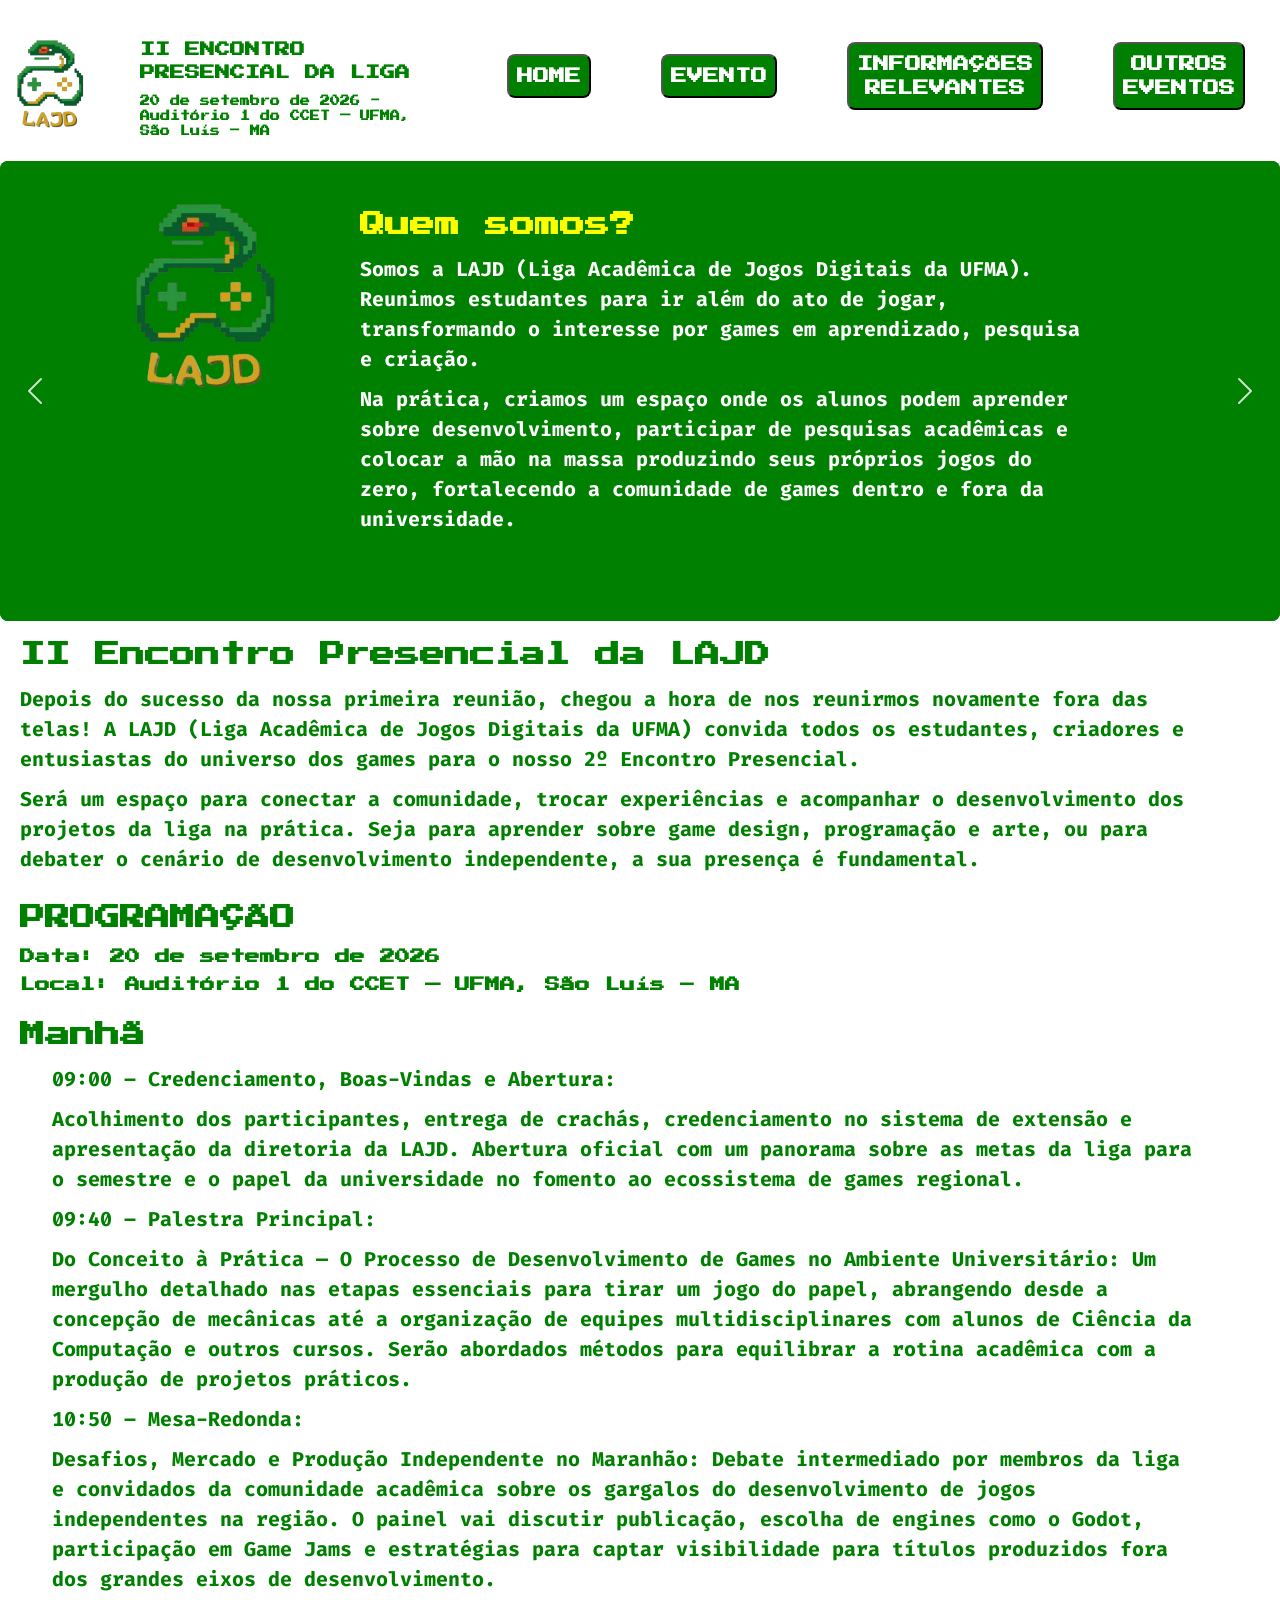
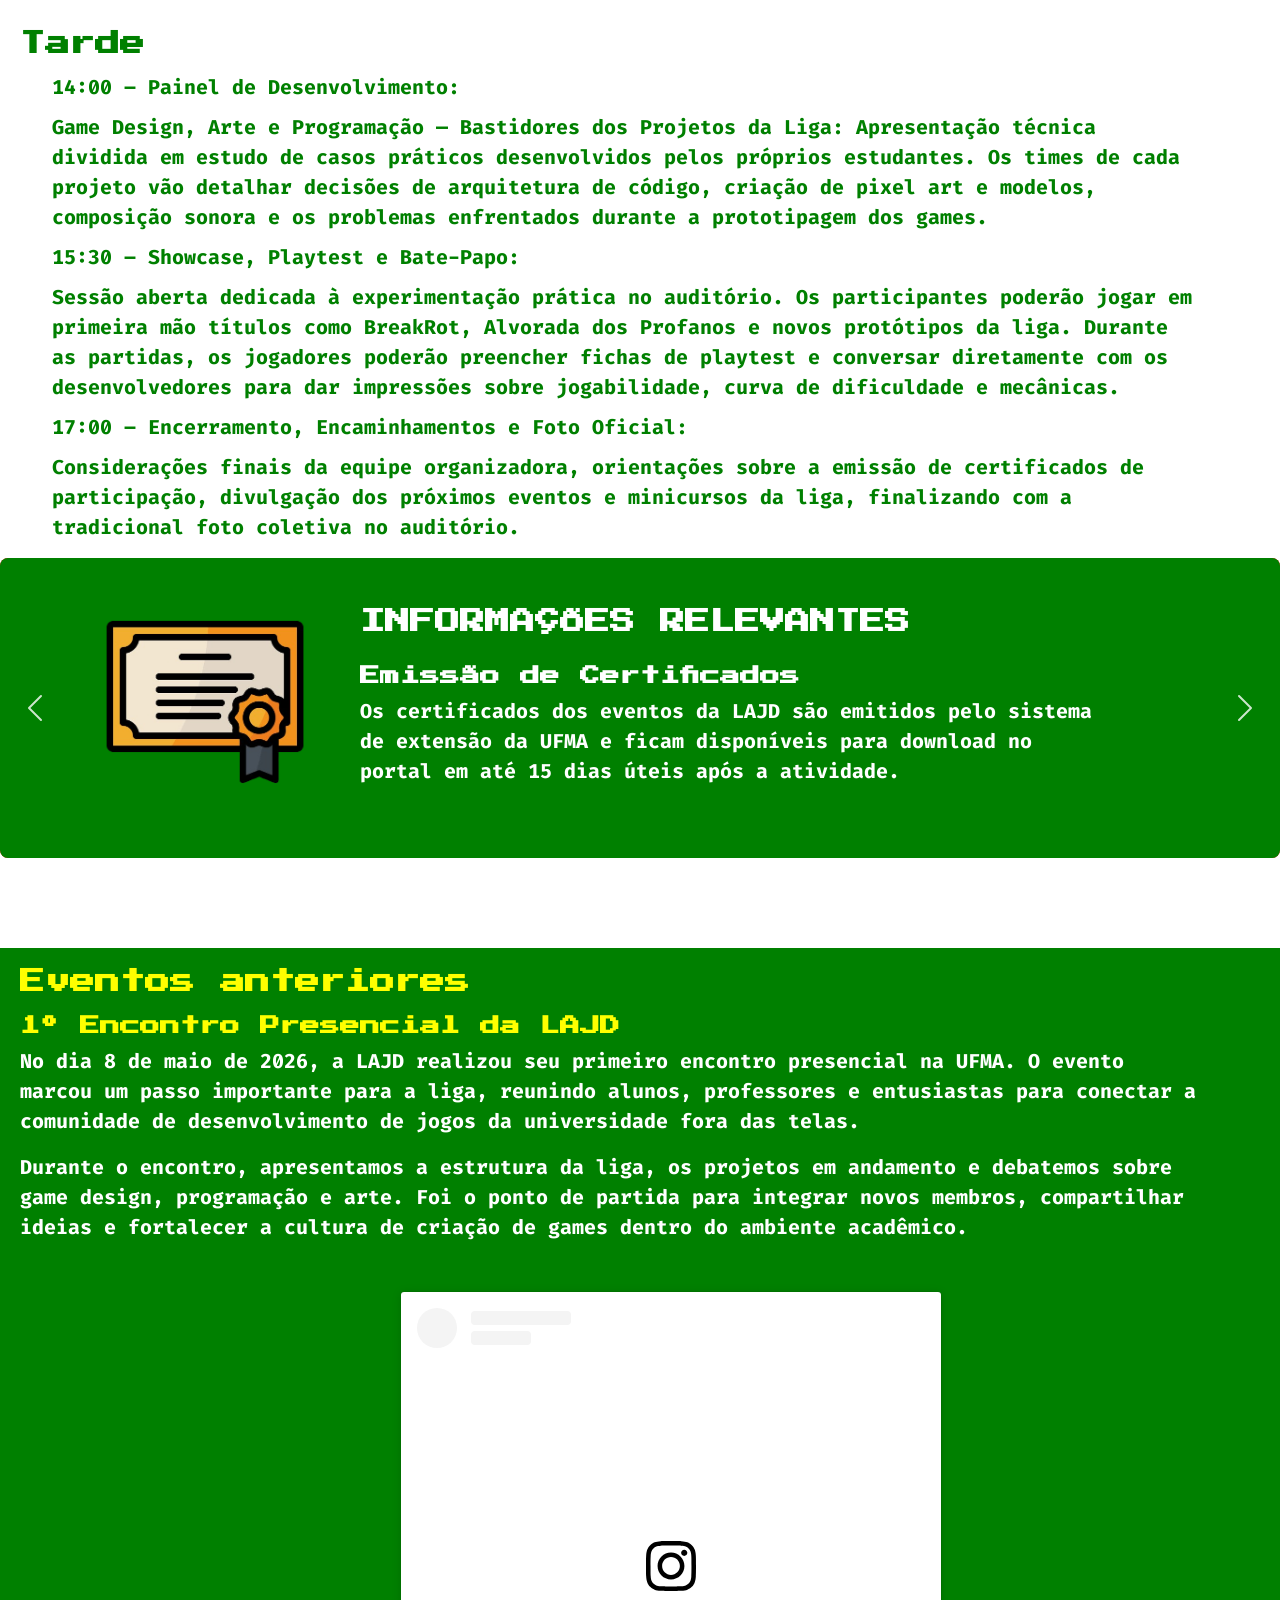
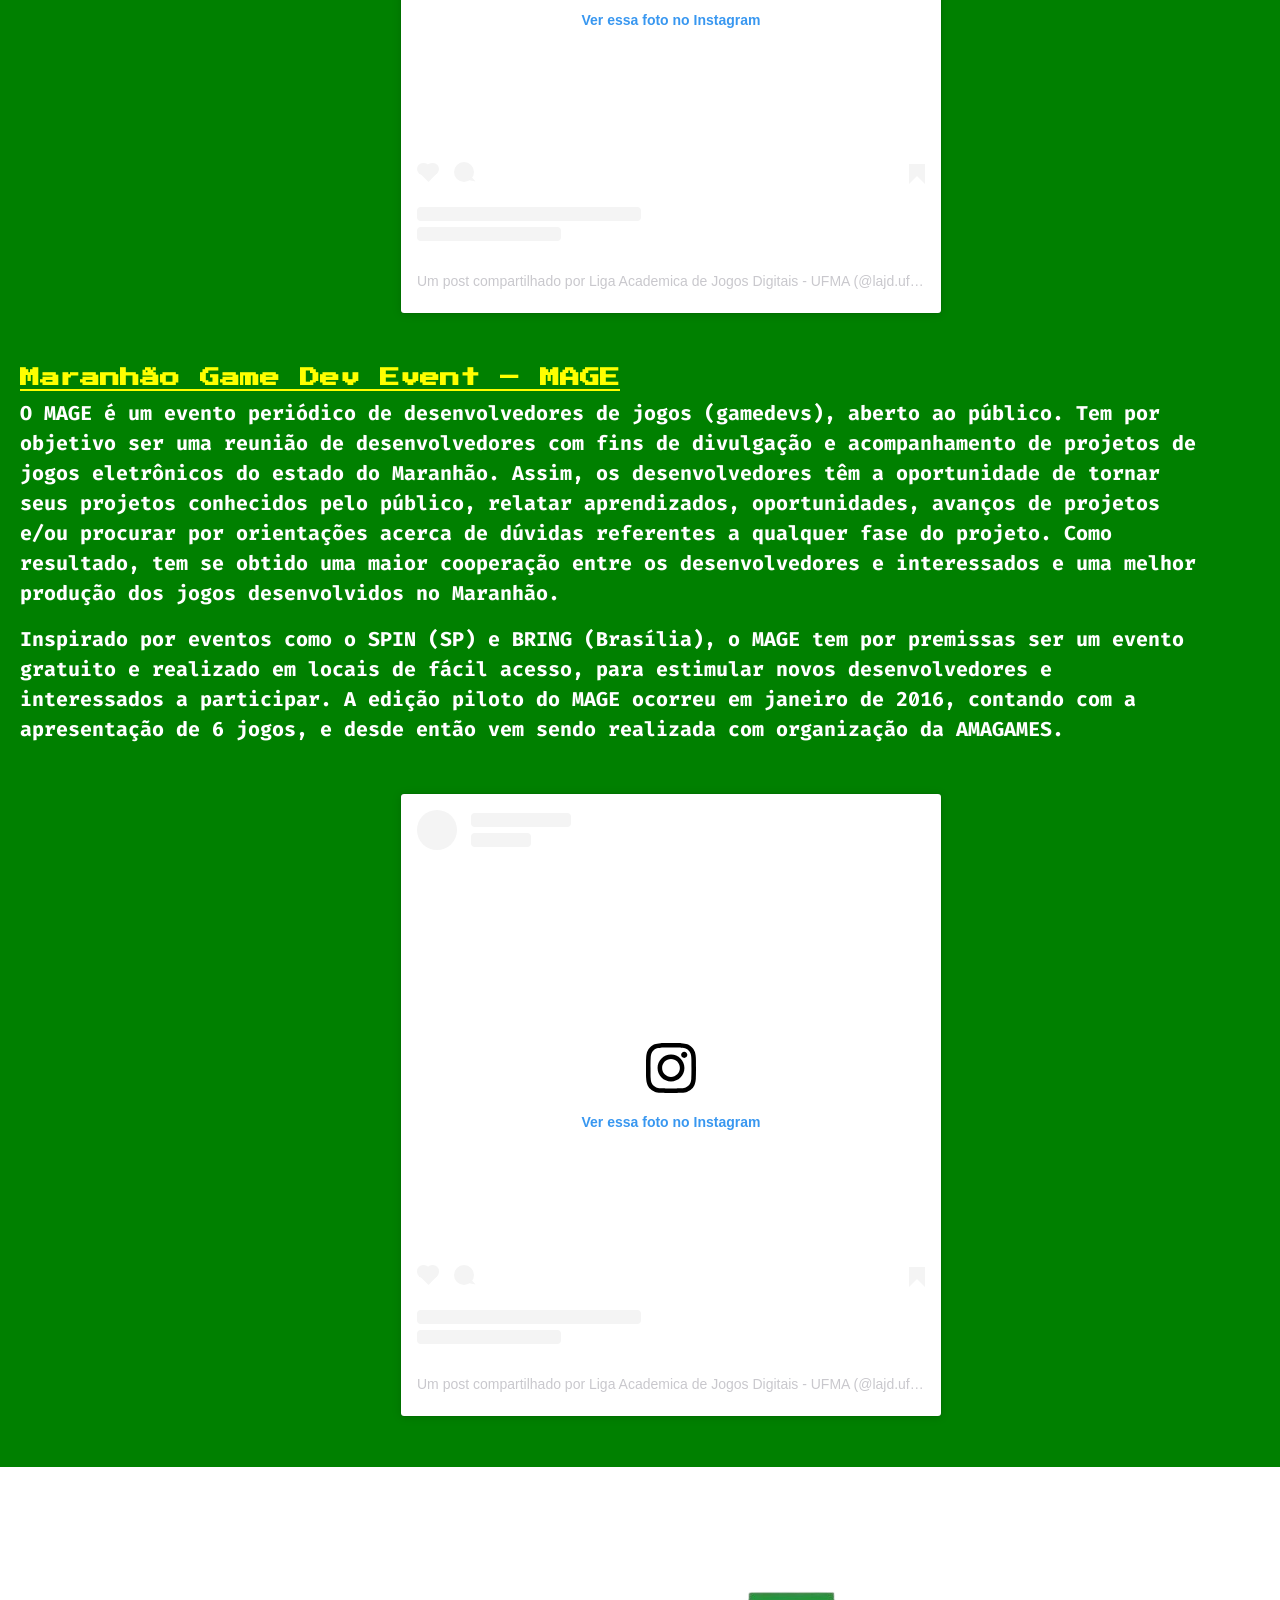
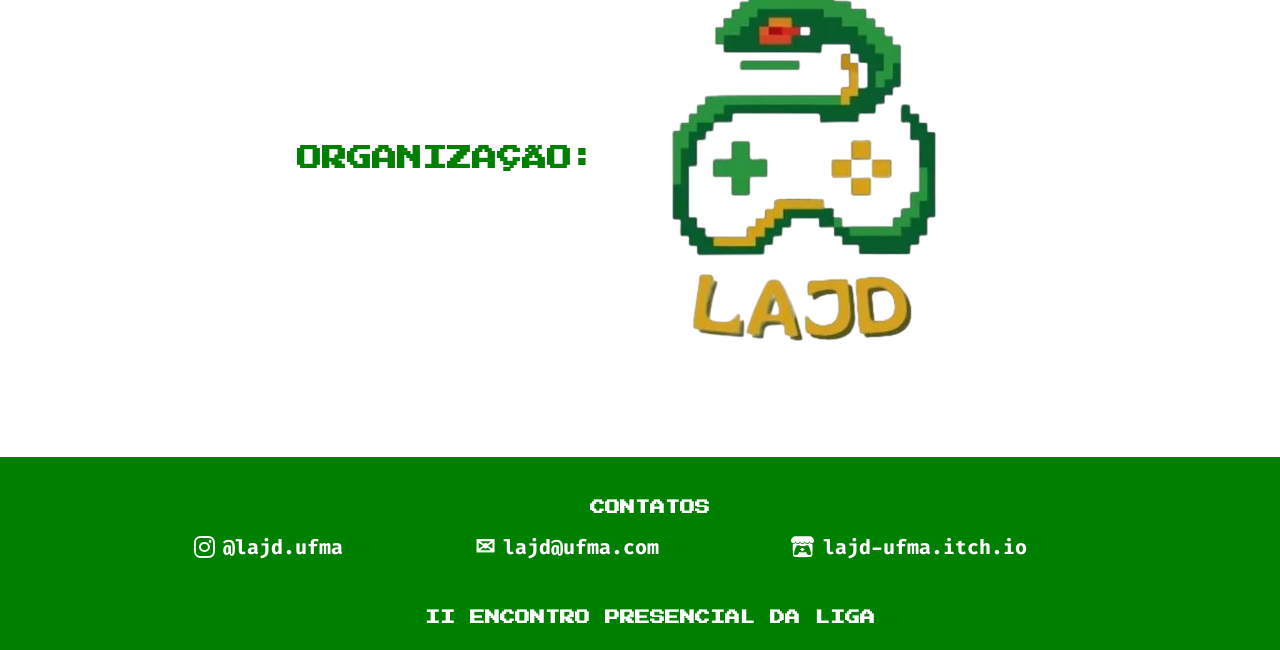
==== index.html @ 49bb601b "first commit" ====
<!DOCTYPE html>
<html lang="pt-br">
<head>
    <meta charset="UTF-8">
    <meta name="viewport" content="width=device-width, initial-scale=1.0">

    <link href="https://cdn.jsdelivr.net/npm/bootstrap@5.3.3/dist/css/bootstrap.min.css" rel="stylesheet">

    <link rel="stylesheet" href="https://cdnjs.cloudflare.com/ajax/libs/font-awesome/6.4.0/css/all.min.css">

    <link rel="preconnect" href="https://fonts.googleapis.com">
    <link rel="preconnect" href="https://fonts.gstatic.com" crossorigin>
    <link href="https://fonts.googleapis.com/css2?family=Fira+Code:wght@300..700&family=Press+Start+2P&display=swap" rel="stylesheet">
    
    <link href="style.css" rel="stylesheet">

    <title>LAJD</title>
</head>
<body>
    <header>
            <nav style="padding-top: 7px;">
                <img class = "logo" src="/assets/logoLAJD.png" >
                <div style="max-width: 700;">
                    <span class="titulo" style="font-size: 15px;" >II ENCONTRO PRESENCIAL DA LIGA</span>
                    <p class="subTitulo" style="font-size: 10px;" >20 de setembro de 2026 - Auditório 1 do CCET — UFMA, São Luís – MA</p>
                </div>
                <ul class = "menu">
                    <a href="#home" class = "menu" style="text-decoration: none; color: white;">
                        <button>HOME</button>
                    </a>
                    <a href="#eventos" class = "menu" style="text-decoration: none; color: white;">
                        <button>EVENTO</button>
                    </a>
                    <a href="#informacoesRelevantes" class = "menu" style="text-decoration: none; color: white;">
                        <button>INFORMAÇÕES RELEVANTES</button>
                    </a>
                    <a href="#eventosAnteriores" class = "menu" style="text-decoration: none; color: white;">
                        <button>OUTROS EVENTOS</button>
                    </a>

                </ul>
               
            </nav>
    </header>

    <section id="home" class="carrosselInicial">  
        <div id="carrosselInicial" class="carousel slide" data-bs-ride="carousel">
            
            <div class="carousel-inner">
                
                <div class="carousel-item active">
                    <div class="paginaSet">
                        <img class="logo" src="/assets/logoLAJD.png">
                        <div class="textoCarrosel">
                            <span class="titulo" style="color:yellow; display: flex; flex-direction: column;">Quem somos?</span>
                            <span class="textoComum">Somos a LAJD (Liga Acadêmica de Jogos Digitais da UFMA). Reunimos estudantes para ir além do ato de jogar, transformando o interesse por games em aprendizado, pesquisa e criação.</span>
                            <span class="textoComum">Na prática, criamos um espaço onde os alunos podem aprender sobre desenvolvimento, participar de pesquisas acadêmicas e colocar a mão na massa produzindo seus próprios jogos do zero, fortalecendo a comunidade de games dentro e fora da universidade.</span>
                        </div>
                    </div>
                </div>

                <div class="carousel-item">
                    <div class="paginaSet">
                        <img class="logo" src="/assets/minicursoGodot.jpeg">
                        <div class="textoCarrosel">
                            <span class="titulo" style="color:yellow; display: flex; flex-direction: column;">Projetos: Minicurso de Godot</span>
                            <span class="textoComum">Em dezembro de 2025, a LAJD realizou um minicurso gratuito e online focado no aprendizado do motor de jogos Godot.</span>
                            <span class="textoComum">O evento reuniu a comunidade para ensinar os primeiros passos no desenvolvimento de games na prática, compartilhando conhecimento essencial de forma acessível. Fique de olho em nossas redes para não perder as próximas formações e oficinas!</span>
                        </div>
                    </div>
                </div>

                <div class="carousel-item">
                    <div class="paginaSet">
                        <div class="galeria-imagens">
                            <img class="logo" src="/assets/breakrot.png">
                            <img class="logo" src="/assets/alvorada dos profanos.png">
                        </div>
                        <div class="textoCarrosel">
                            <span class="titulo" style="color:yellow; display: flex; flex-direction: column;">Projetos: Games</span>
                            <span class="textoComum">A LAJD é um espaço de criação onde ideias ganham forma e viram projetos reais. Entre as produções da liga, destacam-se games desenvolvidos pelos alunos que exploram narrativas marcantes, mecânicas desafiadoras e temas profundos. Cada projeto reflete o trabalho em equipe, a paixão pelo game design e o aprendizado prático que incentivamos no nosso dia a dia. São experiências interativas que mostram o potencial e a criatividade da nossa comunidade universitária.</span>
                        </div>
                    </div>
                </div>

            </div>
            
            <button class="carousel-control-prev" type="button" data-bs-target="#carrosselInicial" data-bs-slide="prev">
                <span class="carousel-control-prev-icon" aria-hidden="true"></span>
                <span class="visually-hidden">Anterior</span>
            </button>
            <button class="carousel-control-next" type="button" data-bs-target="#carrosselInicial" data-bs-slide="next">
                <span class="carousel-control-next-icon" aria-hidden="true"></span>
                <span class="visually-hidden">Próximo</span>
            </button>

        </div>
    </section>
        
    <section id ="eventos">
        <span class="titulo ">II Encontro Presencial da LAJD</span>
        <span class="textoComum" style="color: green;" >Depois do sucesso da nossa primeira reunião, chegou a hora de nos reunirmos novamente fora das telas! A LAJD (Liga Acadêmica de Jogos Digitais da UFMA) convida todos os estudantes, criadores e entusiastas do universo dos games para o nosso 2º Encontro Presencial.</span>
        <span class="textoComum" style="color: green;" >Será um espaço para conectar a comunidade, trocar experiências e acompanhar o desenvolvimento dos projetos da liga na prática. Seja para aprender sobre game design, programação e arte, ou para debater o cenário de desenvolvimento independente, a sua presença é fundamental.</span>
        
        <span class="titulo ">PROGRAMAÇÃO</span> 
        <span class="subTitulo ">Data: 20 de setembro de 2026</span>
        <span class="subTitulo ">Local: Auditório 1 do CCET — UFMA, São Luís – MA</span>

        <span class="titulo ">Manhã</span>
        <ul>
            <li class="textoComum" style="color: green;">09:00 – Credenciamento, Boas-Vindas e Abertura: </li>
                <span class="textoComum" style="color: green;">Acolhimento dos participantes, entrega de crachás, credenciamento no sistema de extensão e apresentação da diretoria da LAJD. Abertura oficial com um panorama sobre as metas da liga para o semestre e o papel da universidade no fomento ao ecossistema de games regional.</span>
        
            
            <li class="textoComum" style="color: green;">09:40 – Palestra Principal: </li>
                 <span class="textoComum" style="color: green;">Do Conceito à Prática — O Processo de Desenvolvimento de Games no Ambiente Universitário: Um mergulho detalhado nas etapas essenciais para tirar um jogo do papel, abrangendo desde a concepção de mecânicas até a organização de equipes multidisciplinares com alunos de Ciência da Computação e outros cursos. Serão abordados métodos para equilibrar a rotina acadêmica com a produção de projetos práticos.</span>
        
            <li class="textoComum" style="color: green;">10:50 – Mesa-Redonda:  </li>
                 <span class="textoComum" style="color: green;">Desafios, Mercado e Produção Independente no Maranhão: Debate intermediado por membros da liga e convidados da comunidade acadêmica sobre os gargalos do desenvolvimento de jogos independentes na região. O painel vai discutir publicação, escolha de engines como o Godot, participação em Game Jams e estratégias para captar visibilidade para títulos produzidos fora dos grandes eixos de desenvolvimento. </span>
            
        
        </ul>
        <span class="titulo ">Tarde</span>
        <ul>
            <li class="textoComum" style="color: green;">14:00 – Painel de Desenvolvimento:  </li>
                <span class="textoComum" style="color: green;">Game Design, Arte e Programação — Bastidores dos Projetos da Liga: Apresentação técnica dividida em estudo de casos práticos desenvolvidos pelos próprios estudantes. Os times de cada projeto vão detalhar decisões de arquitetura de código, criação de pixel art e modelos, composição sonora e os problemas enfrentados durante a prototipagem dos games.</span>
        
            
            <li class="textoComum" style="color: green;">15:30 – Showcase, Playtest e Bate-Papo:  </li>
                 <span class="textoComum" style="color: green;">Sessão aberta dedicada à experimentação prática no auditório. Os participantes poderão jogar em primeira mão títulos como BreakRot, Alvorada dos Profanos e novos protótipos da liga. Durante as partidas, os jogadores poderão preencher fichas de playtest e conversar diretamente com os desenvolvedores para dar impressões sobre jogabilidade, curva de dificuldade e mecânicas.</span>
        
            <li class="textoComum" style="color: green;">17:00 – Encerramento, Encaminhamentos e Foto Oficial:  </li>
                 <span class="textoComum" style="color: green;">Considerações finais da equipe organizadora, orientações sobre a emissão de certificados de participação, divulgação dos próximos eventos e minicursos da liga, finalizando com a tradicional foto coletiva no auditório.</span>
        </ul>


    <section id="informacoesRelevantes" class="carrosselInformacoes">  
        <div id="carrosselInformacoes" class="carousel slide" data-bs-ride="carousel">
            
            <div class="carousel-inner" style="height: 300px;">
                
                <div class="carousel-item active">
                    <div class="paginaSet">
                        <img class="logo" src="/assets/certificado.png">
                        <div class="textoCarrosel">
                            <span class="titulo" style="color:white; display: flex; flex-direction: column; margin-bottom: 20px;">INFORMAÇÕES RELEVANTES</span>
                            <span class="subTitulo" style="color:white; font-size: 20px;">Emissão de Certificados</span>
                            <span class="textoComum">Os certificados dos eventos da LAJD são emitidos pelo sistema de extensão da UFMA e ficam disponíveis para download no portal em até 15 dias úteis após a atividade.</span>
                        </div>
                    </div>
                </div>

                <div class="carousel-item">
                    <div class="paginaSet">
                        <img class="logo" src="/assets/time.png">
                        <div class="textoCarrosel">
                            <span class="titulo" style="color:white; display: flex; flex-direction: column; margin-bottom: 20px;">INFORMAÇÕES RELEVANTES</span>
                            <span class="subTitulo" style="color:white; font-size: 20px;">Check-in e Presença</span>
                            <span class="textoComum">Para garantir suas horas complementares, chegue com 15 minutos de antecedência no Auditório 1 do CCET para realizar o credenciamento e assinar a lista de frequência.</span>
                        </div>
                    </div>
                </div>


            </div>
            
            <button class="carousel-control-prev" type="button" data-bs-target="#carrosselInformacoes" data-bs-slide="prev">
                <span class="carousel-control-prev-icon" aria-hidden="true"></span>
                <span class="visually-hidden">Anterior</span>
            </button>
            <button class="carousel-control-next" type="button" data-bs-target="#carrosselInformacoes" data-bs-slide="next">
                <span class="carousel-control-next-icon" aria-hidden="true"></span>
                <span class="visually-hidden">Próximo</span>
            </button>

        </div>
    </section>

    <section id="eventosAnteriores" class="fundoVerde">

        <span class="titulo " style="color:yellow">Eventos anteriores</span>
        <span class="subTitulo" style="color: yellow; font-size: 20px; margin-left: 10 px;" >1º Encontro Presencial da LAJD</span>
        <p class="textoComum" style="margin-left: 20px; text-align: left;" >No dia 8 de maio de 2026, a LAJD realizou seu primeiro encontro presencial na UFMA. O evento marcou um passo importante para a liga, reunindo alunos, professores e entusiastas para conectar a comunidade de desenvolvimento de jogos da universidade fora das telas.<p>
        <p class="textoComum" style="margin-left: 20px; text-align: left;" >Durante o encontro, apresentamos a estrutura da liga, os projetos em andamento e debatemos sobre game design, programação e arte. Foi o ponto de partida para integrar novos membros, compartilhar ideias e fortalecer a cultura de criação de games dentro do ambiente acadêmico.<p>
        <div style="margin-left: 400px; margin-top: 50px;">
            <blockquote class="instagram-media" data-instgrm-captioned data-instgrm-permalink="https://www.instagram.com/reel/DYGNTslx_wI/?utm_source=ig_embed&amp;utm_campaign=loading" data-instgrm-version="14" style=" background:#FFF; border:0; border-radius:3px; box-shadow:0 0 1px 0 rgba(0,0,0,0.5),0 1px 10px 0 rgba(0,0,0,0.15); margin: 1px; max-width:540px; min-width:326px; padding:0; width:99.375%; width:-webkit-calc(100% - 2px); width:calc(100% - 2px);"><div style="padding:16px;"> <a href="https://www.instagram.com/reel/DYGNTslx_wI/?utm_source=ig_embed&amp;utm_campaign=loading" style=" background:#FFFFFF; line-height:0; padding:0 0; text-align:center; text-decoration:none; width:100%;" target="_blank"> <div style=" display: flex; flex-direction: row; align-items: center;"> <div style="background-color: #F4F4F4; border-radius: 50%; flex-grow: 0; height: 40px; margin-right: 14px; width: 40px;"></div> <div style="display: flex; flex-direction: column; flex-grow: 1; justify-content: center;"> <div style=" background-color: #F4F4F4; border-radius: 4px; flex-grow: 0; height: 14px; margin-bottom: 6px; width: 100px;"></div> <div style=" background-color: #F4F4F4; border-radius: 4px; flex-grow: 0; height: 14px; width: 60px;"></div></div></div><div style="padding: 19% 0;"></div> <div style="display:block; height:50px; margin:0 auto 12px; width:50px;"><svg width="50px" height="50px" viewBox="0 0 60 60" version="1.1" xmlns="https://www.w3.org/2000/svg" xmlns:xlink="https://www.w3.org/1999/xlink"><g stroke="none" stroke-width="1" fill="none" fill-rule="evenodd"><g transform="translate(-511.000000, -20.000000)" fill="#000000"><g><path d="M556.869,30.41 C554.814,30.41 553.148,32.076 553.148,34.131 C553.148,36.186 554.814,37.852 556.869,37.852 C558.924,37.852 560.59,36.186 560.59,34.131 C560.59,32.076 558.924,30.41 556.869,30.41 M541,60.657 C535.114,60.657 530.342,55.887 530.342,50 C530.342,44.114 535.114,39.342 541,39.342 C546.887,39.342 551.658,44.114 551.658,50 C551.658,55.887 546.887,60.657 541,60.657 M541,33.886 C532.1,33.886 524.886,41.1 524.886,50 C524.886,58.899 532.1,66.113 541,66.113 C549.9,66.113 557.115,58.899 557.115,50 C557.115,41.1 549.9,33.886 541,33.886 M565.378,62.101 C565.244,65.022 564.756,66.606 564.346,67.663 C563.803,69.06 563.154,70.057 562.106,71.106 C561.058,72.155 560.06,72.803 558.662,73.347 C557.607,73.757 556.021,74.244 553.102,74.378 C549.944,74.521 548.997,74.552 541,74.552 C533.003,74.552 532.056,74.521 528.898,74.378 C525.979,74.244 524.393,73.757 523.338,73.347 C521.94,72.803 520.942,72.155 519.894,71.106 C518.846,70.057 518.197,69.06 517.654,67.663 C517.244,66.606 516.755,65.022 516.623,62.101 C516.479,58.943 516.448,57.996 516.448,50 C516.448,42.003 516.479,41.056 516.623,37.899 C516.755,34.978 517.244,33.391 517.654,32.338 C518.197,30.938 518.846,29.942 519.894,28.894 C520.942,27.846 521.94,27.196 523.338,26.654 C524.393,26.244 525.979,25.756 528.898,25.623 C532.057,25.479 533.004,25.448 541,25.448 C548.997,25.448 549.943,25.479 553.102,25.623 C556.021,25.756 557.607,26.244 558.662,26.654 C560.06,27.196 561.058,27.846 562.106,28.894 C563.154,29.942 563.803,30.938 564.346,32.338 C564.756,33.391 565.244,34.978 565.378,37.899 C565.522,41.056 565.552,42.003 565.552,50 C565.552,57.996 565.522,58.943 565.378,62.101 M570.82,37.631 C570.674,34.438 570.167,32.258 569.425,30.349 C568.659,28.377 567.633,26.702 565.965,25.035 C564.297,23.368 562.623,22.342 560.652,21.575 C558.743,20.834 556.562,20.326 553.369,20.18 C550.169,20.033 549.148,20 541,20 C532.853,20 531.831,20.033 528.631,20.18 C525.438,20.326 523.257,20.834 521.349,21.575 C519.376,22.342 517.703,23.368 516.035,25.035 C514.368,26.702 513.342,28.377 512.574,30.349 C511.834,32.258 511.326,34.438 511.181,37.631 C511.035,40.831 511,41.851 511,50 C511,58.147 511.035,59.17 511.181,62.369 C511.326,65.562 511.834,67.743 512.574,69.651 C513.342,71.625 514.368,73.296 516.035,74.965 C517.703,76.634 519.376,77.658 521.349,78.425 C523.257,79.167 525.438,79.673 528.631,79.82 C531.831,79.965 532.853,80.001 541,80.001 C549.148,80.001 550.169,79.965 553.369,79.82 C556.562,79.673 558.743,79.167 560.652,78.425 C562.623,77.658 564.297,76.634 565.965,74.965 C567.633,73.296 568.659,71.625 569.425,69.651 C570.167,67.743 570.674,65.562 570.82,62.369 C570.966,59.17 571,58.147 571,50 C571,41.851 570.966,40.831 570.82,37.631"></path></g></g></g></svg></div><div style="padding-top: 8px;"> <div style=" color:#3897f0; font-family:Arial,sans-serif; font-size:14px; font-style:normal; font-weight:550; line-height:18px;">Ver essa foto no Instagram</div></div><div style="padding: 12.5% 0;"></div> <div style="display: flex; flex-direction: row; margin-bottom: 14px; align-items: center;"><div> <div style="background-color: #F4F4F4; border-radius: 50%; height: 12.5px; width: 12.5px; transform: translateX(0px) translateY(7px);"></div> <div style="background-color: #F4F4F4; height: 12.5px; transform: rotate(-45deg) translateX(3px) translateY(1px); width: 12.5px; flex-grow: 0; margin-right: 14px; margin-left: 2px;"></div> <div style="background-color: #F4F4F4; border-radius: 50%; height: 12.5px; width: 12.5px; transform: translateX(9px) translateY(-18px);"></div></div><div style="margin-left: 8px;"> <div style=" background-color: #F4F4F4; border-radius: 50%; flex-grow: 0; height: 20px; width: 20px;"></div> <div style=" width: 0; height: 0; border-top: 2px solid transparent; border-left: 6px solid #f4f4f4; border-bottom: 2px solid transparent; transform: translateX(16px) translateY(-4px) rotate(30deg)"></div></div><div style="margin-left: auto;"> <div style=" width: 0px; border-top: 8px solid #F4F4F4; border-right: 8px solid transparent; transform: translateY(16px);"></div> <div style=" background-color: #F4F4F4; flex-grow: 0; height: 12px; width: 16px; transform: translateY(-4px);"></div> <div style=" width: 0; height: 0; border-top: 8px solid #F4F4F4; border-left: 8px solid transparent; transform: translateY(-4px) translateX(8px);"></div></div></div> <div style="display: flex; flex-direction: column; flex-grow: 1; justify-content: center; margin-bottom: 24px;"> <div style=" background-color: #F4F4F4; border-radius: 4px; flex-grow: 0; height: 14px; margin-bottom: 6px; width: 224px;"></div> <div style=" background-color: #F4F4F4; border-radius: 4px; flex-grow: 0; height: 14px; width: 144px;"></div></div></a><p style=" color:#c9c8cd; font-family:Arial,sans-serif; font-size:14px; line-height:17px; margin-bottom:0; margin-top:8px; overflow:hidden; padding:8px 0 7px; text-align:center; text-overflow:ellipsis; white-space:nowrap;"><a href="https://www.instagram.com/reel/DYGNTslx_wI/?utm_source=ig_embed&amp;utm_campaign=loading" style=" color:#c9c8cd; font-family:Arial,sans-serif; font-size:14px; font-style:normal; font-weight:normal; line-height:17px; text-decoration:none;" target="_blank">Um post compartilhado por Liga Academica de Jogos Digitais - UFMA (@lajd.ufma)</a></p></div></blockquote>
            <script async src="//www.instagram.com/embed.js"></script>
    </div>

        <a href="https://www.amagames.com.br/mage-evento-desenvolvedores" class="subTitulo" style="margin-top:50px;color: yellow; font-size: 20px; margin-left: 10 px;" >Maranhão Game Dev Event – MAGE</a>
        <p class="textoComum" style="margin-left: 20px; text-align: left;" >O MAGE é um evento periódico de desenvolvedores de jogos (gamedevs), aberto ao público. Tem por objetivo ser uma reunião de desenvolvedores com fins de divulgação e acompanhamento de projetos de jogos eletrônicos do estado do Maranhão. Assim, os desenvolvedores têm a oportunidade de tornar seus projetos conhecidos pelo público, relatar aprendizados, oportunidades, avanços de projetos e/ou procurar por orientações acerca de dúvidas referentes a qualquer fase do projeto. Como resultado, tem se obtido uma maior cooperação entre os desenvolvedores e interessados e uma melhor produção dos jogos desenvolvidos no Maranhão.<p>
        <p class="textoComum" style="margin-left: 20px; text-align: left;" >Inspirado por eventos como o SPIN (SP) e BRING (Brasília), o MAGE tem por premissas ser um evento gratuito e realizado em locais de fácil acesso, para estimular novos desenvolvedores e interessados a participar. A edição piloto do MAGE ocorreu em janeiro de 2016, contando com a apresentação de 6 jogos, e desde então vem sendo realizada com organização da AMAGAMES.<p>
        <div style="margin-left: 400px; margin-top: 50px;">
            <blockquote class="instagram-media" data-instgrm-captioned data-instgrm-permalink="https://www.instagram.com/reel/DaGbRXbvu2N/?utm_source=ig_embed&amp;utm_campaign=loading" data-instgrm-version="14" style=" background:#FFF; border:0; border-radius:3px; box-shadow:0 0 1px 0 rgba(0,0,0,0.5),0 1px 10px 0 rgba(0,0,0,0.15); margin: 1px; max-width:540px; min-width:326px; padding:0; width:99.375%; width:-webkit-calc(100% - 2px); width:calc(100% - 2px);"><div style="padding:16px;"> <a href="https://www.instagram.com/reel/DaGbRXbvu2N/?utm_source=ig_embed&amp;utm_campaign=loading" style=" background:#FFFFFF; line-height:0; padding:0 0; text-align:center; text-decoration:none; width:100%;" target="_blank"> <div style=" display: flex; flex-direction: row; align-items: center;"> <div style="background-color: #F4F4F4; border-radius: 50%; flex-grow: 0; height: 40px; margin-right: 14px; width: 40px;"></div> <div style="display: flex; flex-direction: column; flex-grow: 1; justify-content: center;"> <div style=" background-color: #F4F4F4; border-radius: 4px; flex-grow: 0; height: 14px; margin-bottom: 6px; width: 100px;"></div> <div style=" background-color: #F4F4F4; border-radius: 4px; flex-grow: 0; height: 14px; width: 60px;"></div></div></div><div style="padding: 19% 0;"></div> <div style="display:block; height:50px; margin:0 auto 12px; width:50px;"><svg width="50px" height="50px" viewBox="0 0 60 60" version="1.1" xmlns="https://www.w3.org/2000/svg" xmlns:xlink="https://www.w3.org/1999/xlink"><g stroke="none" stroke-width="1" fill="none" fill-rule="evenodd"><g transform="translate(-511.000000, -20.000000)" fill="#000000"><g><path d="M556.869,30.41 C554.814,30.41 553.148,32.076 553.148,34.131 C553.148,36.186 554.814,37.852 556.869,37.852 C558.924,37.852 560.59,36.186 560.59,34.131 C560.59,32.076 558.924,30.41 556.869,30.41 M541,60.657 C535.114,60.657 530.342,55.887 530.342,50 C530.342,44.114 535.114,39.342 541,39.342 C546.887,39.342 551.658,44.114 551.658,50 C551.658,55.887 546.887,60.657 541,60.657 M541,33.886 C532.1,33.886 524.886,41.1 524.886,50 C524.886,58.899 532.1,66.113 541,66.113 C549.9,66.113 557.115,58.899 557.115,50 C557.115,41.1 549.9,33.886 541,33.886 M565.378,62.101 C565.244,65.022 564.756,66.606 564.346,67.663 C563.803,69.06 563.154,70.057 562.106,71.106 C561.058,72.155 560.06,72.803 558.662,73.347 C557.607,73.757 556.021,74.244 553.102,74.378 C549.944,74.521 548.997,74.552 541,74.552 C533.003,74.552 532.056,74.521 528.898,74.378 C525.979,74.244 524.393,73.757 523.338,73.347 C521.94,72.803 520.942,72.155 519.894,71.106 C518.846,70.057 518.197,69.06 517.654,67.663 C517.244,66.606 516.755,65.022 516.623,62.101 C516.479,58.943 516.448,57.996 516.448,50 C516.448,42.003 516.479,41.056 516.623,37.899 C516.755,34.978 517.244,33.391 517.654,32.338 C518.197,30.938 518.846,29.942 519.894,28.894 C520.942,27.846 521.94,27.196 523.338,26.654 C524.393,26.244 525.979,25.756 528.898,25.623 C532.057,25.479 533.004,25.448 541,25.448 C548.997,25.448 549.943,25.479 553.102,25.623 C556.021,25.756 557.607,26.244 558.662,26.654 C560.06,27.196 561.058,27.846 562.106,28.894 C563.154,29.942 563.803,30.938 564.346,32.338 C564.756,33.391 565.244,34.978 565.378,37.899 C565.522,41.056 565.552,42.003 565.552,50 C565.552,57.996 565.522,58.943 565.378,62.101 M570.82,37.631 C570.674,34.438 570.167,32.258 569.425,30.349 C568.659,28.377 567.633,26.702 565.965,25.035 C564.297,23.368 562.623,22.342 560.652,21.575 C558.743,20.834 556.562,20.326 553.369,20.18 C550.169,20.033 549.148,20 541,20 C532.853,20 531.831,20.033 528.631,20.18 C525.438,20.326 523.257,20.834 521.349,21.575 C519.376,22.342 517.703,23.368 516.035,25.035 C514.368,26.702 513.342,28.377 512.574,30.349 C511.834,32.258 511.326,34.438 511.181,37.631 C511.035,40.831 511,41.851 511,50 C511,58.147 511.035,59.17 511.181,62.369 C511.326,65.562 511.834,67.743 512.574,69.651 C513.342,71.625 514.368,73.296 516.035,74.965 C517.703,76.634 519.376,77.658 521.349,78.425 C523.257,79.167 525.438,79.673 528.631,79.82 C531.831,79.965 532.853,80.001 541,80.001 C549.148,80.001 550.169,79.965 553.369,79.82 C556.562,79.673 558.743,79.167 560.652,78.425 C562.623,77.658 564.297,76.634 565.965,74.965 C567.633,73.296 568.659,71.625 569.425,69.651 C570.167,67.743 570.674,65.562 570.82,62.369 C570.966,59.17 571,58.147 571,50 C571,41.851 570.966,40.831 570.82,37.631"></path></g></g></g></svg></div><div style="padding-top: 8px;"> <div style=" color:#3897f0; font-family:Arial,sans-serif; font-size:14px; font-style:normal; font-weight:550; line-height:18px;">Ver essa foto no Instagram</div></div><div style="padding: 12.5% 0;"></div> <div style="display: flex; flex-direction: row; margin-bottom: 14px; align-items: center;"><div> <div style="background-color: #F4F4F4; border-radius: 50%; height: 12.5px; width: 12.5px; transform: translateX(0px) translateY(7px);"></div> <div style="background-color: #F4F4F4; height: 12.5px; transform: rotate(-45deg) translateX(3px) translateY(1px); width: 12.5px; flex-grow: 0; margin-right: 14px; margin-left: 2px;"></div> <div style="background-color: #F4F4F4; border-radius: 50%; height: 12.5px; width: 12.5px; transform: translateX(9px) translateY(-18px);"></div></div><div style="margin-left: 8px;"> <div style=" background-color: #F4F4F4; border-radius: 50%; flex-grow: 0; height: 20px; width: 20px;"></div> <div style=" width: 0; height: 0; border-top: 2px solid transparent; border-left: 6px solid #f4f4f4; border-bottom: 2px solid transparent; transform: translateX(16px) translateY(-4px) rotate(30deg)"></div></div><div style="margin-left: auto;"> <div style=" width: 0px; border-top: 8px solid #F4F4F4; border-right: 8px solid transparent; transform: translateY(16px);"></div> <div style=" background-color: #F4F4F4; flex-grow: 0; height: 12px; width: 16px; transform: translateY(-4px);"></div> <div style=" width: 0; height: 0; border-top: 8px solid #F4F4F4; border-left: 8px solid transparent; transform: translateY(-4px) translateX(8px);"></div></div></div> <div style="display: flex; flex-direction: column; flex-grow: 1; justify-content: center; margin-bottom: 24px;"> <div style=" background-color: #F4F4F4; border-radius: 4px; flex-grow: 0; height: 14px; margin-bottom: 6px; width: 224px;"></div> <div style=" background-color: #F4F4F4; border-radius: 4px; flex-grow: 0; height: 14px; width: 144px;"></div></div></a><p style=" color:#c9c8cd; font-family:Arial,sans-serif; font-size:14px; line-height:17px; margin-bottom:0; margin-top:8px; overflow:hidden; padding:8px 0 7px; text-align:center; text-overflow:ellipsis; white-space:nowrap;"><a href="https://www.instagram.com/reel/DaGbRXbvu2N/?utm_source=ig_embed&amp;utm_campaign=loading" style=" color:#c9c8cd; font-family:Arial,sans-serif; font-size:14px; font-style:normal; font-weight:normal; line-height:17px; text-decoration:none;" target="_blank">Um post compartilhado por Liga Academica de Jogos Digitais - UFMA (@lajd.ufma)</a></p></div></blockquote>
            <script async src="//www.instagram.com/embed.js"></script>
        </div>

    </section>
    
    <section style="margin-top: 100px;">
        <div style=" text-align: center ;">
            <p class="titulo" >ORGANIZAÇÃO:</p>
            <img src="/assets/logoLAJD.png">
        </div>
    </section>
    <script src="https://cdn.jsdelivr.net/npm/bootstrap@5.3.3/dist/js/bootstrap.bundle.min.js"></script>
</body>
<footer class = "fundoVerde" style="text-align: center; margin-bottom: 0px; padding: 40px 0 20px 0;">
    <div style="text-align: center;">
        <p  class="subTitulo" style="color:white; margin-bottom: 10px;"> CONTATOS</p>
    </div>
    <div style="display: flex; justify-content: center; gap: 32px; flex-wrap: wrap; margin-bottom: 32px;">

        <a href="https://instagram.com/lajd.ufma" class="textoComum" style='gap:8px;display: flex; align-items: center; text-decoration: none;flex-direction: row;'>
            <i class="fa-brands fa-instagram" style="font-size: 24px;"></i>
            <span>@lajd.ufma</span>
        </a>
        <a href="mailto:lajd@ufma.com" class="textoComum" style='gap:8px;display: flex; align-items: center; text-decoration: none; flex-direction: row;'>
            <span style="font-size: 24px">&#9993;</span>
            <span>lajd@ufma.com</span>
        </a>

        <a href="https://lajd-ufma.itch.io/" class="textoComum" style='gap:8px;display: flex; align-items: center; text-decoration: none; flex-direction: row;'>
            <i class="fa-brands fa-itch-io" style="font-size: 24px;"></i>
            <span>lajd-ufma.itch.io</span>
        </a>
    </div>
    <div>
        <p class="subTitulo" style="color: white; margin-bottom: 0px;">II ENCONTRO PRESENCIAL DA LIGA</p>
    </div>

</footer>



</html>
---- style.css ----
html {
    scroll-padding-top: 150px; 
    scroll-behavior: smooth; 
}
header{
    position: -webkit-sticky;
    position: sticky;
    top: 0;
    z-index: 2100;
    background-color: white;
}
nav{
    display: flex;
    align-items: center;
    gap: 20px;
}

.logo{
    max-width: 1000px;
    max-height: 100px;
    object-fit: contain;
    margin: 0 auto;

}
.menu {
    display: flex;
    justify-content: space-between;
    text-decoration: none;
    align-items: center;


    
}
.menu button{
    text-decoration: none;
    margin: 35px;
    color:white;
    font-weight: bold;
    background-color: green;
    padding: 8px;
    border-radius: 8px;
    font-family: "Press Start 2P", system-ui;
    

}

.titulo{
    display:inline-block;
    color:green; 
    font-size: 25px; ;
    font-weight: bold;
    padding-left: 20px;
    margin-bottom: 10px;
    margin-top: 15px;
    font-family: "Press Start 2P", system-ui;
}

.subTitulo{
    display:inline-block;
    color:green; 
    font-size: 15px; ;
    font-weight: bold;
    margin-left: 20px;
    margin-bottom: 5px;
    font-family: "Press Start 2P", system-ui;
    display: flex;
    flex-direction: column;
}
.carrosselInicial {
    position: relative;
    width: 100%;
    max-width: 1300px;
    margin: 0 auto;
    overflow: hidden; 
    border-radius: 8px;
    background-color: green;
}
.carrosselInformacoes {
    position: relative;
    width: 100%;
    max-width: 1300px;
    margin: 0 auto;
    overflow: hidden; 
    border-radius: 8px;
    background-color: red;
}
.carousel-inner{
    height: 460px;
}
.carousel-item {
    height: 100%;
    background-color: green;
}

.paginaSet{
    display: flex;
    flex-direction: row;
    min-width: 100%;
    justify-content: flex-start;
    box-sizing: border-box;
    align-items: flex-start;
    gap: 30px;
    padding: 30px 100px;
}
.galeria-imagens {
    display: flex;
    flex-direction: column;
    gap: 0px;
}
.paginaSet .logo{
    max-height: 210px;
    max-width: 300px;
    width: auto;
    margin-bottom: 20px;
    margin: 0;
    object-fit: contain;
}
.textoCarrossel{
    display: flex;
    flex-direction: column;
    gap: 10px;
    text-align: left;
    overflow: hidden;
}
.textoComum{
    display:inline-block;
    color:white; 
    font-size: 20px; ;
    margin-left: 20px;
    font-weight: bold;
    margin-bottom: 10px;
    margin-right: 80px;
    font-family: "Fira Code", monospace;
    display: flex; 
    flex-direction: column;
}
.carousel-control-prev, .carousel-control-next {
    width: 50px;
    height: 100%;
    top: 0;
    bottom: 0;
    opacity: 0.8;
    z-index: 10;
}

.carousel-control-prev {
    left: 10px;
}
.carousel-control-next {
    right: 10px;
}
.fundoVerde{
    background-color: green;
    margin-top: 90px;
    margin-bottom: 100px;
    padding-bottom: 50px;
}
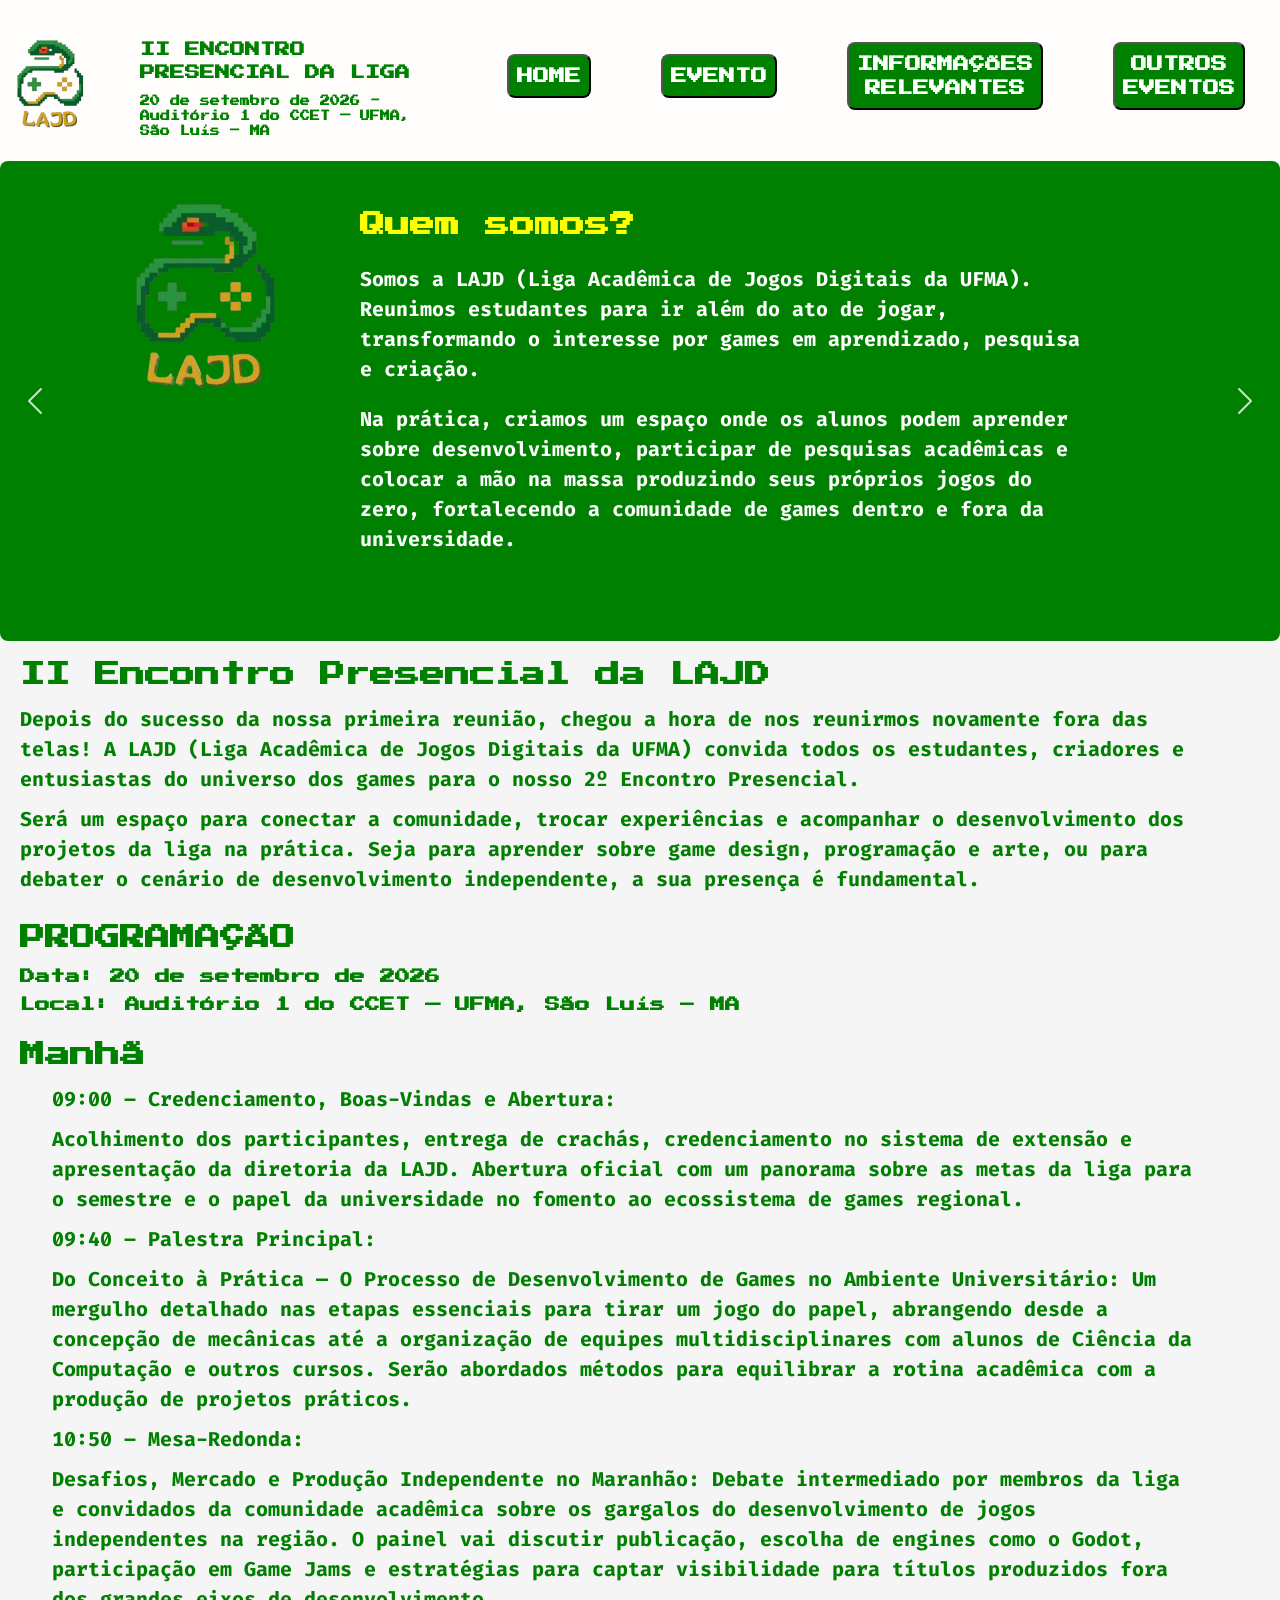
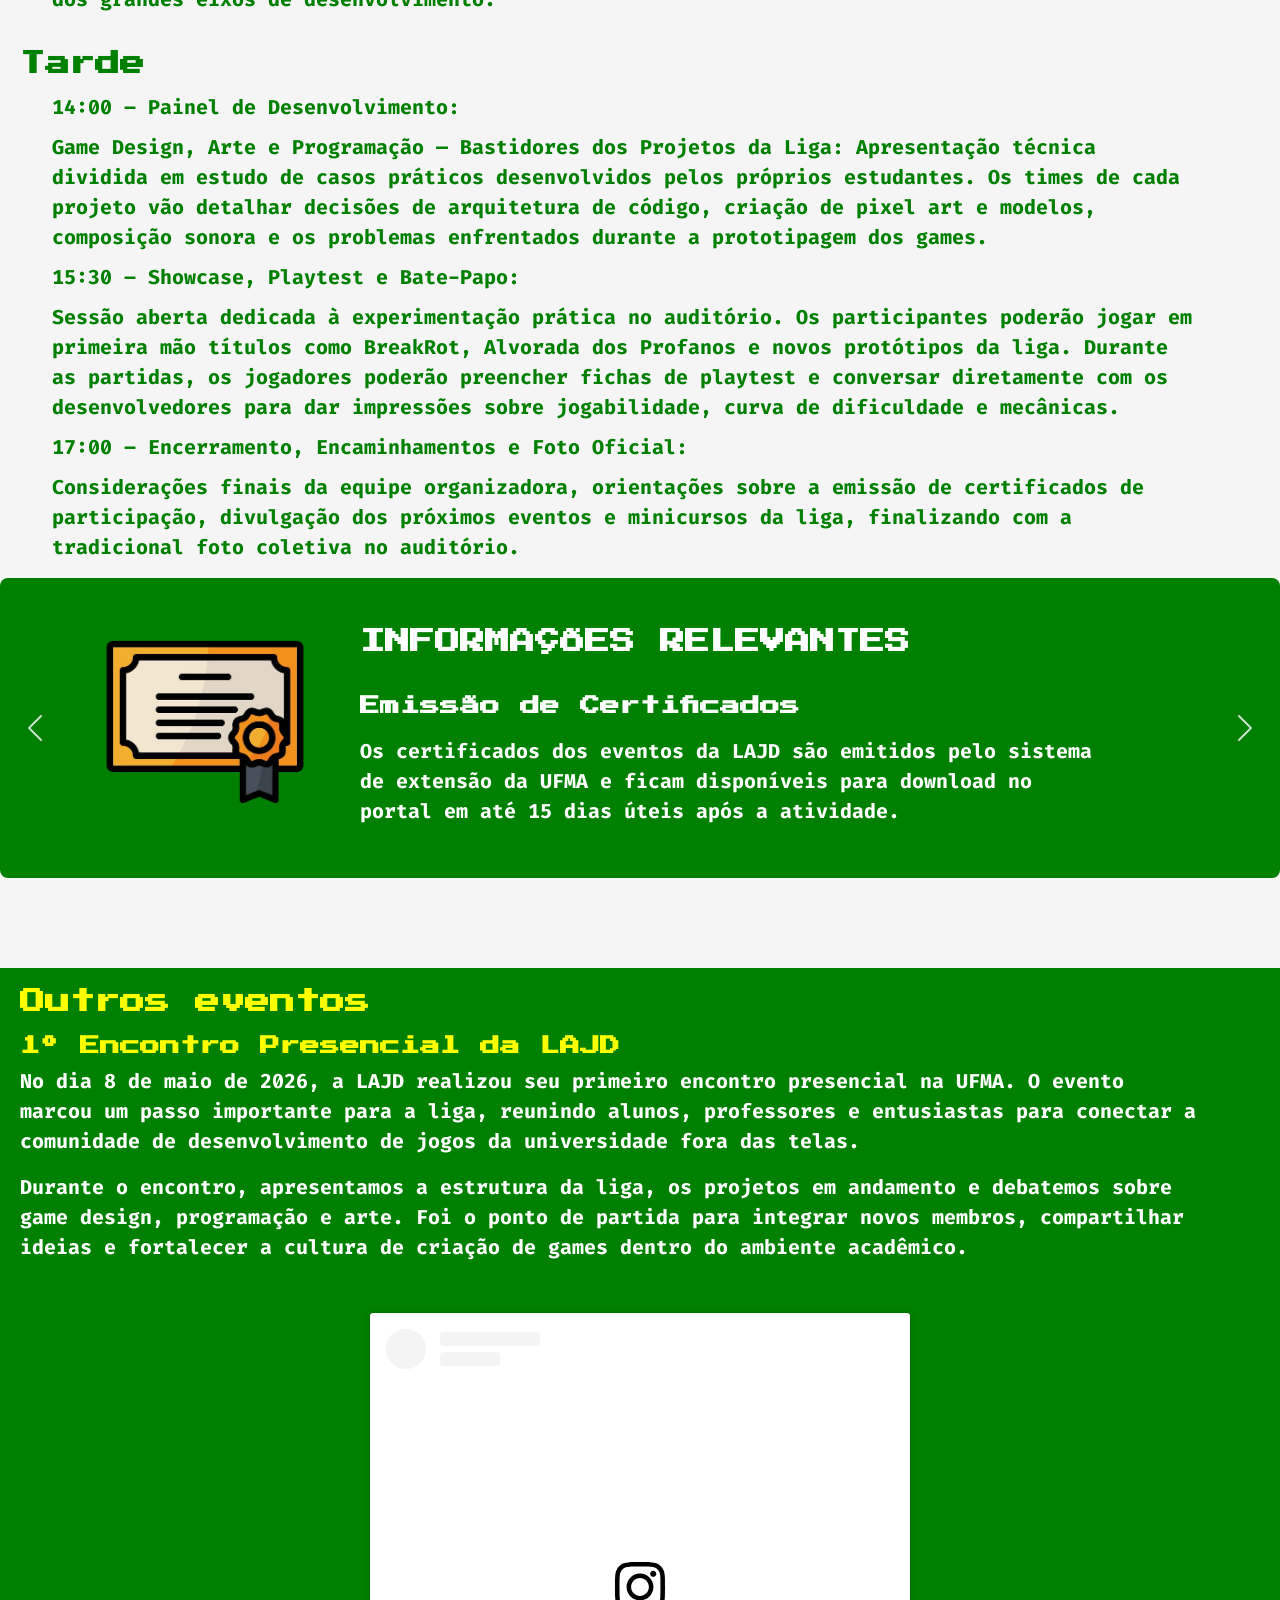
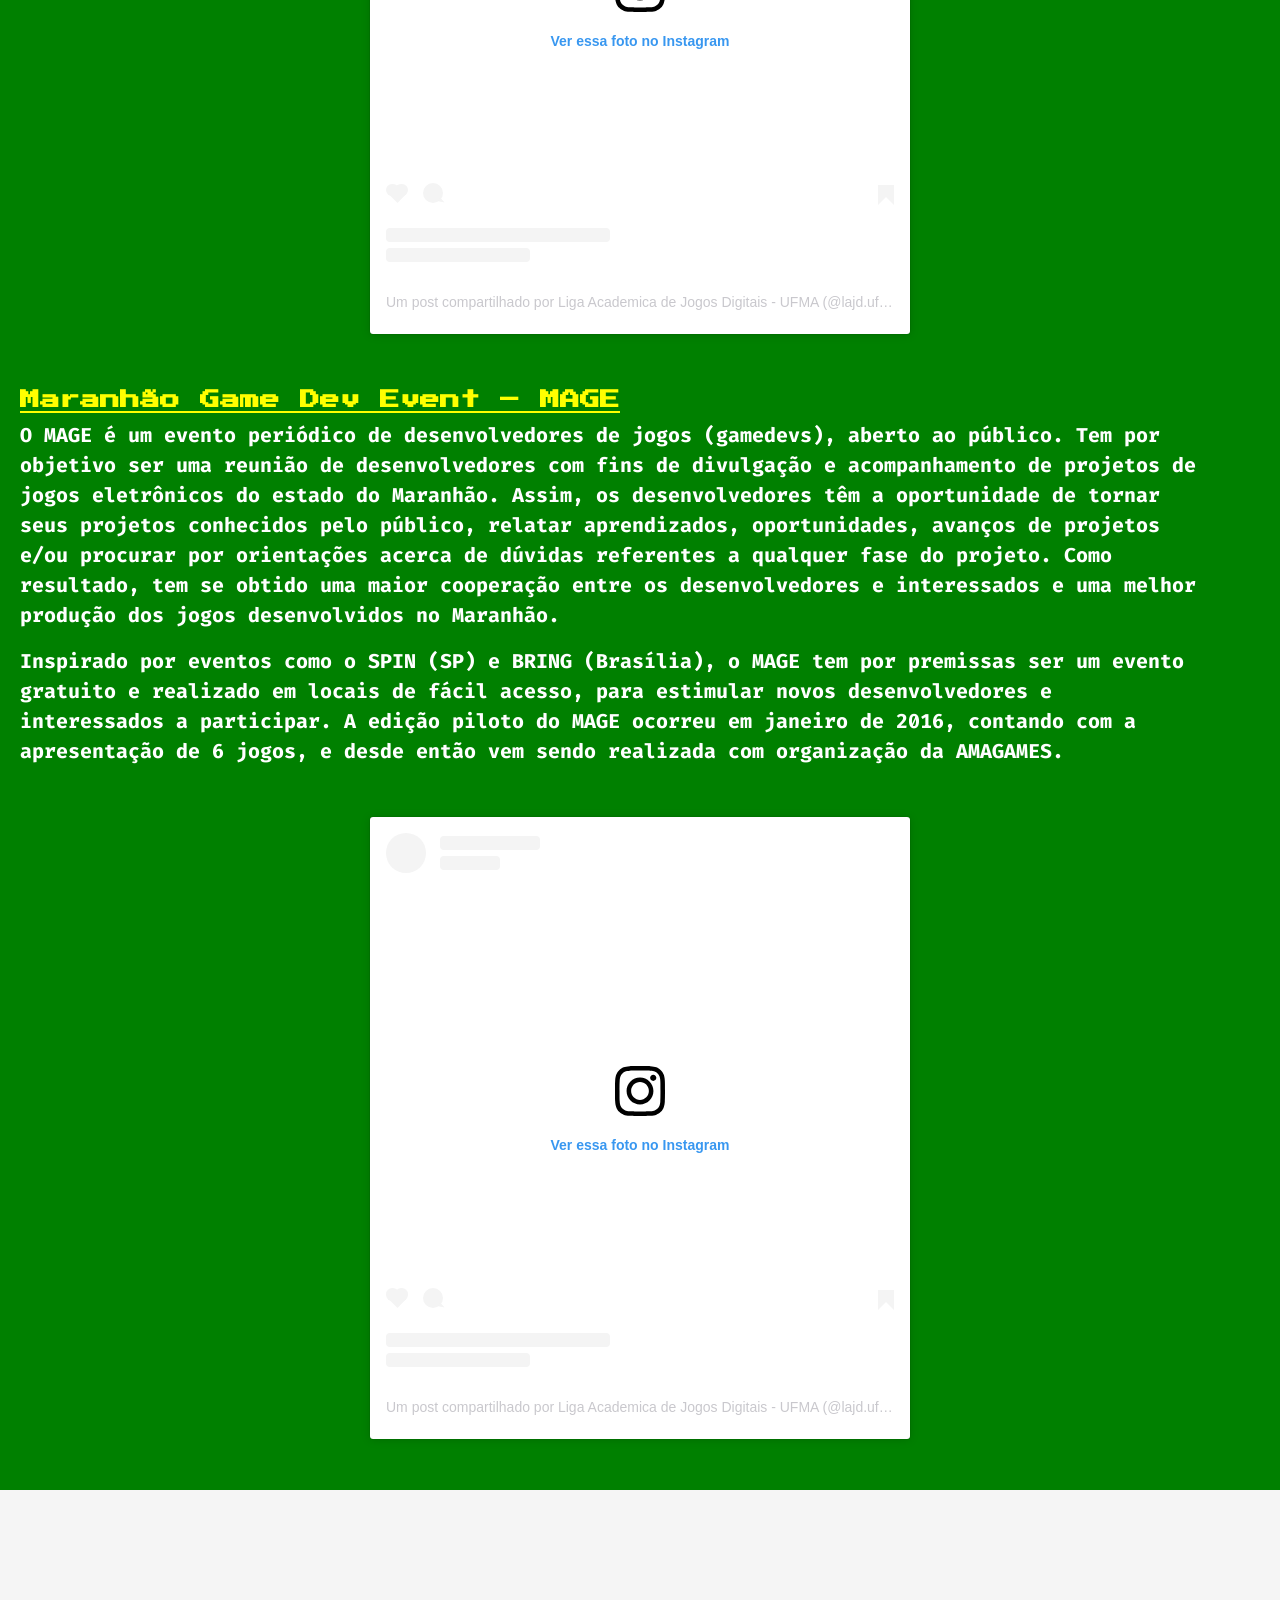
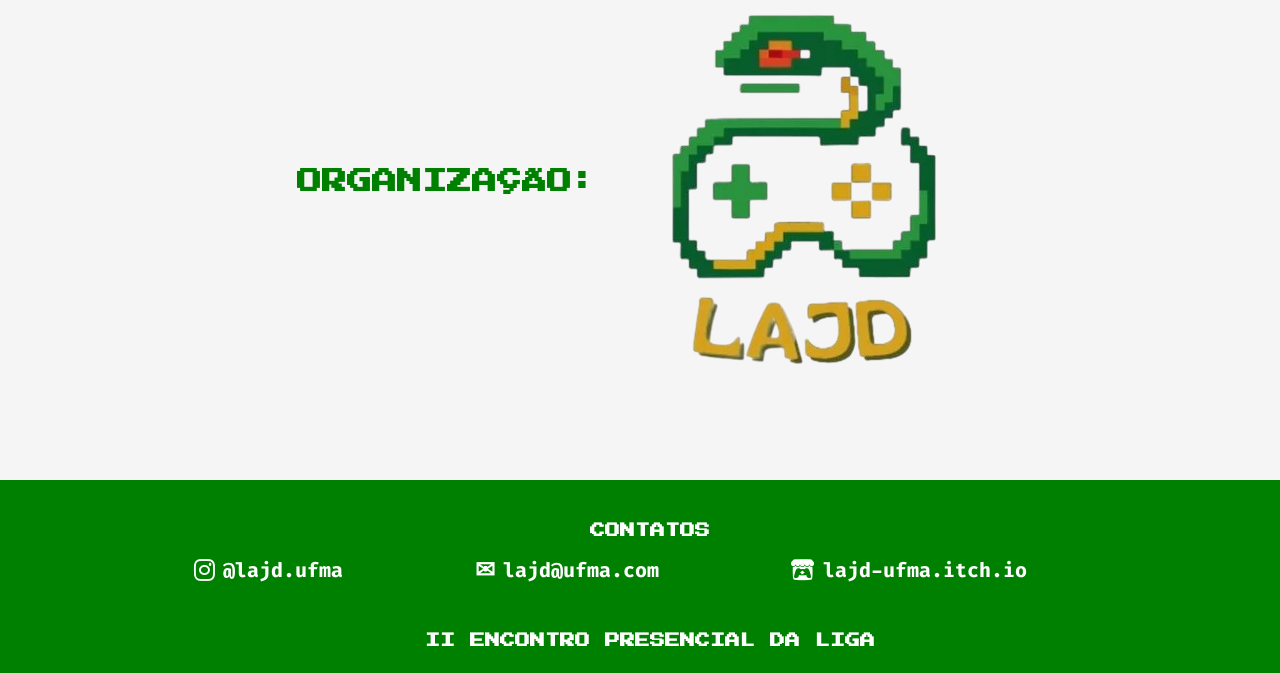
==== commit c1caa187: "melhorias" ====
--- a/index.html
+++ b/index.html
@@ -97,7 +97,7 @@
         </div>
     </section>
         
-    <section id ="eventos">
+    <section id ="eventos" class="eventos" style="padding-bottom: 50 px;">
         <span class="titulo ">II Encontro Presencial da LAJD</span>
         <span class="textoComum" style="color: green;" >Depois do sucesso da nossa primeira reunião, chegou a hora de nos reunirmos novamente fora das telas! A LAJD (Liga Acadêmica de Jogos Digitais da UFMA) convida todos os estudantes, criadores e entusiastas do universo dos games para o nosso 2º Encontro Presencial.</span>
         <span class="textoComum" style="color: green;" >Será um espaço para conectar a comunidade, trocar experiências e acompanhar o desenvolvimento dos projetos da liga na prática. Seja para aprender sobre game design, programação e arte, ou para debater o cenário de desenvolvimento independente, a sua presença é fundamental.</span>
@@ -133,8 +133,9 @@
                  <span class="textoComum" style="color: green;">Considerações finais da equipe organizadora, orientações sobre a emissão de certificados de participação, divulgação dos próximos eventos e minicursos da liga, finalizando com a tradicional foto coletiva no auditório.</span>
         </ul>
 
-
-    <section id="informacoesRelevantes" class="carrosselInformacoes">  
+    </section>
+
+    <section id="informacoesRelevantes" class="carrosselInformacoes" style="margin-top: 50 px;">  
         <div id="carrosselInformacoes" class="carousel slide" data-bs-ride="carousel">
             
             <div class="carousel-inner" style="height: 300px;">
@@ -178,11 +179,11 @@
 
     <section id="eventosAnteriores" class="fundoVerde">
 
-        <span class="titulo " style="color:yellow">Eventos anteriores</span>
+        <span class="titulo " style="color:yellow">Outros eventos</span>
         <span class="subTitulo" style="color: yellow; font-size: 20px; margin-left: 10 px;" >1º Encontro Presencial da LAJD</span>
         <p class="textoComum" style="margin-left: 20px; text-align: left;" >No dia 8 de maio de 2026, a LAJD realizou seu primeiro encontro presencial na UFMA. O evento marcou um passo importante para a liga, reunindo alunos, professores e entusiastas para conectar a comunidade de desenvolvimento de jogos da universidade fora das telas.<p>
         <p class="textoComum" style="margin-left: 20px; text-align: left;" >Durante o encontro, apresentamos a estrutura da liga, os projetos em andamento e debatemos sobre game design, programação e arte. Foi o ponto de partida para integrar novos membros, compartilhar ideias e fortalecer a cultura de criação de games dentro do ambiente acadêmico.<p>
-        <div style="margin-left: 400px; margin-top: 50px;">
+        <div style="display: flex; justify-content: center; margin-top: 50px;">
             <blockquote class="instagram-media" data-instgrm-captioned data-instgrm-permalink="https://www.instagram.com/reel/DYGNTslx_wI/?utm_source=ig_embed&amp;utm_campaign=loading" data-instgrm-version="14" style=" background:#FFF; border:0; border-radius:3px; box-shadow:0 0 1px 0 rgba(0,0,0,0.5),0 1px 10px 0 rgba(0,0,0,0.15); margin: 1px; max-width:540px; min-width:326px; padding:0; width:99.375%; width:-webkit-calc(100% - 2px); width:calc(100% - 2px);"><div style="padding:16px;"> <a href="https://www.instagram.com/reel/DYGNTslx_wI/?utm_source=ig_embed&amp;utm_campaign=loading" style=" background:#FFFFFF; line-height:0; padding:0 0; text-align:center; text-decoration:none; width:100%;" target="_blank"> <div style=" display: flex; flex-direction: row; align-items: center;"> <div style="background-color: #F4F4F4; border-radius: 50%; flex-grow: 0; height: 40px; margin-right: 14px; width: 40px;"></div> <div style="display: flex; flex-direction: column; flex-grow: 1; justify-content: center;"> <div style=" background-color: #F4F4F4; border-radius: 4px; flex-grow: 0; height: 14px; margin-bottom: 6px; width: 100px;"></div> <div style=" background-color: #F4F4F4; border-radius: 4px; flex-grow: 0; height: 14px; width: 60px;"></div></div></div><div style="padding: 19% 0;"></div> <div style="display:block; height:50px; margin:0 auto 12px; width:50px;"><svg width="50px" height="50px" viewBox="0 0 60 60" version="1.1" xmlns="https://www.w3.org/2000/svg" xmlns:xlink="https://www.w3.org/1999/xlink"><g stroke="none" stroke-width="1" fill="none" fill-rule="evenodd"><g transform="translate(-511.000000, -20.000000)" fill="#000000"><g><path d="M556.869,30.41 C554.814,30.41 553.148,32.076 553.148,34.131 C553.148,36.186 554.814,37.852 556.869,37.852 C558.924,37.852 560.59,36.186 560.59,34.131 C560.59,32.076 558.924,30.41 556.869,30.41 M541,60.657 C535.114,60.657 530.342,55.887 530.342,50 C530.342,44.114 535.114,39.342 541,39.342 C546.887,39.342 551.658,44.114 551.658,50 C551.658,55.887 546.887,60.657 541,60.657 M541,33.886 C532.1,33.886 524.886,41.1 524.886,50 C524.886,58.899 532.1,66.113 541,66.113 C549.9,66.113 557.115,58.899 557.115,50 C557.115,41.1 549.9,33.886 541,33.886 M565.378,62.101 C565.244,65.022 564.756,66.606 564.346,67.663 C563.803,69.06 563.154,70.057 562.106,71.106 C561.058,72.155 560.06,72.803 558.662,73.347 C557.607,73.757 556.021,74.244 553.102,74.378 C549.944,74.521 548.997,74.552 541,74.552 C533.003,74.552 532.056,74.521 528.898,74.378 C525.979,74.244 524.393,73.757 523.338,73.347 C521.94,72.803 520.942,72.155 519.894,71.106 C518.846,70.057 518.197,69.06 517.654,67.663 C517.244,66.606 516.755,65.022 516.623,62.101 C516.479,58.943 516.448,57.996 516.448,50 C516.448,42.003 516.479,41.056 516.623,37.899 C516.755,34.978 517.244,33.391 517.654,32.338 C518.197,30.938 518.846,29.942 519.894,28.894 C520.942,27.846 521.94,27.196 523.338,26.654 C524.393,26.244 525.979,25.756 528.898,25.623 C532.057,25.479 533.004,25.448 541,25.448 C548.997,25.448 549.943,25.479 553.102,25.623 C556.021,25.756 557.607,26.244 558.662,26.654 C560.06,27.196 561.058,27.846 562.106,28.894 C563.154,29.942 563.803,30.938 564.346,32.338 C564.756,33.391 565.244,34.978 565.378,37.899 C565.522,41.056 565.552,42.003 565.552,50 C565.552,57.996 565.522,58.943 565.378,62.101 M570.82,37.631 C570.674,34.438 570.167,32.258 569.425,30.349 C568.659,28.377 567.633,26.702 565.965,25.035 C564.297,23.368 562.623,22.342 560.652,21.575 C558.743,20.834 556.562,20.326 553.369,20.18 C550.169,20.033 549.148,20 541,20 C532.853,20 531.831,20.033 528.631,20.18 C525.438,20.326 523.257,20.834 521.349,21.575 C519.376,22.342 517.703,23.368 516.035,25.035 C514.368,26.702 513.342,28.377 512.574,30.349 C511.834,32.258 511.326,34.438 511.181,37.631 C511.035,40.831 511,41.851 511,50 C511,58.147 511.035,59.17 511.181,62.369 C511.326,65.562 511.834,67.743 512.574,69.651 C513.342,71.625 514.368,73.296 516.035,74.965 C517.703,76.634 519.376,77.658 521.349,78.425 C523.257,79.167 525.438,79.673 528.631,79.82 C531.831,79.965 532.853,80.001 541,80.001 C549.148,80.001 550.169,79.965 553.369,79.82 C556.562,79.673 558.743,79.167 560.652,78.425 C562.623,77.658 564.297,76.634 565.965,74.965 C567.633,73.296 568.659,71.625 569.425,69.651 C570.167,67.743 570.674,65.562 570.82,62.369 C570.966,59.17 571,58.147 571,50 C571,41.851 570.966,40.831 570.82,37.631"></path></g></g></g></svg></div><div style="padding-top: 8px;"> <div style=" color:#3897f0; font-family:Arial,sans-serif; font-size:14px; font-style:normal; font-weight:550; line-height:18px;">Ver essa foto no Instagram</div></div><div style="padding: 12.5% 0;"></div> <div style="display: flex; flex-direction: row; margin-bottom: 14px; align-items: center;"><div> <div style="background-color: #F4F4F4; border-radius: 50%; height: 12.5px; width: 12.5px; transform: translateX(0px) translateY(7px);"></div> <div style="background-color: #F4F4F4; height: 12.5px; transform: rotate(-45deg) translateX(3px) translateY(1px); width: 12.5px; flex-grow: 0; margin-right: 14px; margin-left: 2px;"></div> <div style="background-color: #F4F4F4; border-radius: 50%; height: 12.5px; width: 12.5px; transform: translateX(9px) translateY(-18px);"></div></div><div style="margin-left: 8px;"> <div style=" background-color: #F4F4F4; border-radius: 50%; flex-grow: 0; height: 20px; width: 20px;"></div> <div style=" width: 0; height: 0; border-top: 2px solid transparent; border-left: 6px solid #f4f4f4; border-bottom: 2px solid transparent; transform: translateX(16px) translateY(-4px) rotate(30deg)"></div></div><div style="margin-left: auto;"> <div style=" width: 0px; border-top: 8px solid #F4F4F4; border-right: 8px solid transparent; transform: translateY(16px);"></div> <div style=" background-color: #F4F4F4; flex-grow: 0; height: 12px; width: 16px; transform: translateY(-4px);"></div> <div style=" width: 0; height: 0; border-top: 8px solid #F4F4F4; border-left: 8px solid transparent; transform: translateY(-4px) translateX(8px);"></div></div></div> <div style="display: flex; flex-direction: column; flex-grow: 1; justify-content: center; margin-bottom: 24px;"> <div style=" background-color: #F4F4F4; border-radius: 4px; flex-grow: 0; height: 14px; margin-bottom: 6px; width: 224px;"></div> <div style=" background-color: #F4F4F4; border-radius: 4px; flex-grow: 0; height: 14px; width: 144px;"></div></div></a><p style=" color:#c9c8cd; font-family:Arial,sans-serif; font-size:14px; line-height:17px; margin-bottom:0; margin-top:8px; overflow:hidden; padding:8px 0 7px; text-align:center; text-overflow:ellipsis; white-space:nowrap;"><a href="https://www.instagram.com/reel/DYGNTslx_wI/?utm_source=ig_embed&amp;utm_campaign=loading" style=" color:#c9c8cd; font-family:Arial,sans-serif; font-size:14px; font-style:normal; font-weight:normal; line-height:17px; text-decoration:none;" target="_blank">Um post compartilhado por Liga Academica de Jogos Digitais - UFMA (@lajd.ufma)</a></p></div></blockquote>
             <script async src="//www.instagram.com/embed.js"></script>
     </div>
@@ -190,31 +191,40 @@
         <a href="https://www.amagames.com.br/mage-evento-desenvolvedores" class="subTitulo" style="margin-top:50px;color: yellow; font-size: 20px; margin-left: 10 px;" >Maranhão Game Dev Event – MAGE</a>
         <p class="textoComum" style="margin-left: 20px; text-align: left;" >O MAGE é um evento periódico de desenvolvedores de jogos (gamedevs), aberto ao público. Tem por objetivo ser uma reunião de desenvolvedores com fins de divulgação e acompanhamento de projetos de jogos eletrônicos do estado do Maranhão. Assim, os desenvolvedores têm a oportunidade de tornar seus projetos conhecidos pelo público, relatar aprendizados, oportunidades, avanços de projetos e/ou procurar por orientações acerca de dúvidas referentes a qualquer fase do projeto. Como resultado, tem se obtido uma maior cooperação entre os desenvolvedores e interessados e uma melhor produção dos jogos desenvolvidos no Maranhão.<p>
         <p class="textoComum" style="margin-left: 20px; text-align: left;" >Inspirado por eventos como o SPIN (SP) e BRING (Brasília), o MAGE tem por premissas ser um evento gratuito e realizado em locais de fácil acesso, para estimular novos desenvolvedores e interessados a participar. A edição piloto do MAGE ocorreu em janeiro de 2016, contando com a apresentação de 6 jogos, e desde então vem sendo realizada com organização da AMAGAMES.<p>
-        <div style="margin-left: 400px; margin-top: 50px;">
+        <div style="display: flex; justify-content: center; margin-top: 50px;">
             <blockquote class="instagram-media" data-instgrm-captioned data-instgrm-permalink="https://www.instagram.com/reel/DaGbRXbvu2N/?utm_source=ig_embed&amp;utm_campaign=loading" data-instgrm-version="14" style=" background:#FFF; border:0; border-radius:3px; box-shadow:0 0 1px 0 rgba(0,0,0,0.5),0 1px 10px 0 rgba(0,0,0,0.15); margin: 1px; max-width:540px; min-width:326px; padding:0; width:99.375%; width:-webkit-calc(100% - 2px); width:calc(100% - 2px);"><div style="padding:16px;"> <a href="https://www.instagram.com/reel/DaGbRXbvu2N/?utm_source=ig_embed&amp;utm_campaign=loading" style=" background:#FFFFFF; line-height:0; padding:0 0; text-align:center; text-decoration:none; width:100%;" target="_blank"> <div style=" display: flex; flex-direction: row; align-items: center;"> <div style="background-color: #F4F4F4; border-radius: 50%; flex-grow: 0; height: 40px; margin-right: 14px; width: 40px;"></div> <div style="display: flex; flex-direction: column; flex-grow: 1; justify-content: center;"> <div style=" background-color: #F4F4F4; border-radius: 4px; flex-grow: 0; height: 14px; margin-bottom: 6px; width: 100px;"></div> <div style=" background-color: #F4F4F4; border-radius: 4px; flex-grow: 0; height: 14px; width: 60px;"></div></div></div><div style="padding: 19% 0;"></div> <div style="display:block; height:50px; margin:0 auto 12px; width:50px;"><svg width="50px" height="50px" viewBox="0 0 60 60" version="1.1" xmlns="https://www.w3.org/2000/svg" xmlns:xlink="https://www.w3.org/1999/xlink"><g stroke="none" stroke-width="1" fill="none" fill-rule="evenodd"><g transform="translate(-511.000000, -20.000000)" fill="#000000"><g><path d="M556.869,30.41 C554.814,30.41 553.148,32.076 553.148,34.131 C553.148,36.186 554.814,37.852 556.869,37.852 C558.924,37.852 560.59,36.186 560.59,34.131 C560.59,32.076 558.924,30.41 556.869,30.41 M541,60.657 C535.114,60.657 530.342,55.887 530.342,50 C530.342,44.114 535.114,39.342 541,39.342 C546.887,39.342 551.658,44.114 551.658,50 C551.658,55.887 546.887,60.657 541,60.657 M541,33.886 C532.1,33.886 524.886,41.1 524.886,50 C524.886,58.899 532.1,66.113 541,66.113 C549.9,66.113 557.115,58.899 557.115,50 C557.115,41.1 549.9,33.886 541,33.886 M565.378,62.101 C565.244,65.022 564.756,66.606 564.346,67.663 C563.803,69.06 563.154,70.057 562.106,71.106 C561.058,72.155 560.06,72.803 558.662,73.347 C557.607,73.757 556.021,74.244 553.102,74.378 C549.944,74.521 548.997,74.552 541,74.552 C533.003,74.552 532.056,74.521 528.898,74.378 C525.979,74.244 524.393,73.757 523.338,73.347 C521.94,72.803 520.942,72.155 519.894,71.106 C518.846,70.057 518.197,69.06 517.654,67.663 C517.244,66.606 516.755,65.022 516.623,62.101 C516.479,58.943 516.448,57.996 516.448,50 C516.448,42.003 516.479,41.056 516.623,37.899 C516.755,34.978 517.244,33.391 517.654,32.338 C518.197,30.938 518.846,29.942 519.894,28.894 C520.942,27.846 521.94,27.196 523.338,26.654 C524.393,26.244 525.979,25.756 528.898,25.623 C532.057,25.479 533.004,25.448 541,25.448 C548.997,25.448 549.943,25.479 553.102,25.623 C556.021,25.756 557.607,26.244 558.662,26.654 C560.06,27.196 561.058,27.846 562.106,28.894 C563.154,29.942 563.803,30.938 564.346,32.338 C564.756,33.391 565.244,34.978 565.378,37.899 C565.522,41.056 565.552,42.003 565.552,50 C565.552,57.996 565.522,58.943 565.378,62.101 M570.82,37.631 C570.674,34.438 570.167,32.258 569.425,30.349 C568.659,28.377 567.633,26.702 565.965,25.035 C564.297,23.368 562.623,22.342 560.652,21.575 C558.743,20.834 556.562,20.326 553.369,20.18 C550.169,20.033 549.148,20 541,20 C532.853,20 531.831,20.033 528.631,20.18 C525.438,20.326 523.257,20.834 521.349,21.575 C519.376,22.342 517.703,23.368 516.035,25.035 C514.368,26.702 513.342,28.377 512.574,30.349 C511.834,32.258 511.326,34.438 511.181,37.631 C511.035,40.831 511,41.851 511,50 C511,58.147 511.035,59.17 511.181,62.369 C511.326,65.562 511.834,67.743 512.574,69.651 C513.342,71.625 514.368,73.296 516.035,74.965 C517.703,76.634 519.376,77.658 521.349,78.425 C523.257,79.167 525.438,79.673 528.631,79.82 C531.831,79.965 532.853,80.001 541,80.001 C549.148,80.001 550.169,79.965 553.369,79.82 C556.562,79.673 558.743,79.167 560.652,78.425 C562.623,77.658 564.297,76.634 565.965,74.965 C567.633,73.296 568.659,71.625 569.425,69.651 C570.167,67.743 570.674,65.562 570.82,62.369 C570.966,59.17 571,58.147 571,50 C571,41.851 570.966,40.831 570.82,37.631"></path></g></g></g></svg></div><div style="padding-top: 8px;"> <div style=" color:#3897f0; font-family:Arial,sans-serif; font-size:14px; font-style:normal; font-weight:550; line-height:18px;">Ver essa foto no Instagram</div></div><div style="padding: 12.5% 0;"></div> <div style="display: flex; flex-direction: row; margin-bottom: 14px; align-items: center;"><div> <div style="background-color: #F4F4F4; border-radius: 50%; height: 12.5px; width: 12.5px; transform: translateX(0px) translateY(7px);"></div> <div style="background-color: #F4F4F4; height: 12.5px; transform: rotate(-45deg) translateX(3px) translateY(1px); width: 12.5px; flex-grow: 0; margin-right: 14px; margin-left: 2px;"></div> <div style="background-color: #F4F4F4; border-radius: 50%; height: 12.5px; width: 12.5px; transform: translateX(9px) translateY(-18px);"></div></div><div style="margin-left: 8px;"> <div style=" background-color: #F4F4F4; border-radius: 50%; flex-grow: 0; height: 20px; width: 20px;"></div> <div style=" width: 0; height: 0; border-top: 2px solid transparent; border-left: 6px solid #f4f4f4; border-bottom: 2px solid transparent; transform: translateX(16px) translateY(-4px) rotate(30deg)"></div></div><div style="margin-left: auto;"> <div style=" width: 0px; border-top: 8px solid #F4F4F4; border-right: 8px solid transparent; transform: translateY(16px);"></div> <div style=" background-color: #F4F4F4; flex-grow: 0; height: 12px; width: 16px; transform: translateY(-4px);"></div> <div style=" width: 0; height: 0; border-top: 8px solid #F4F4F4; border-left: 8px solid transparent; transform: translateY(-4px) translateX(8px);"></div></div></div> <div style="display: flex; flex-direction: column; flex-grow: 1; justify-content: center; margin-bottom: 24px;"> <div style=" background-color: #F4F4F4; border-radius: 4px; flex-grow: 0; height: 14px; margin-bottom: 6px; width: 224px;"></div> <div style=" background-color: #F4F4F4; border-radius: 4px; flex-grow: 0; height: 14px; width: 144px;"></div></div></a><p style=" color:#c9c8cd; font-family:Arial,sans-serif; font-size:14px; line-height:17px; margin-bottom:0; margin-top:8px; overflow:hidden; padding:8px 0 7px; text-align:center; text-overflow:ellipsis; white-space:nowrap;"><a href="https://www.instagram.com/reel/DaGbRXbvu2N/?utm_source=ig_embed&amp;utm_campaign=loading" style=" color:#c9c8cd; font-family:Arial,sans-serif; font-size:14px; font-style:normal; font-weight:normal; line-height:17px; text-decoration:none;" target="_blank">Um post compartilhado por Liga Academica de Jogos Digitais - UFMA (@lajd.ufma)</a></p></div></blockquote>
             <script async src="//www.instagram.com/embed.js"></script>
         </div>
 
     </section>
     
-    <section style="margin-top: 100px;">
+
+    <section style="margin-top: 100px; background-color: #f5f5f5;">
         <div style=" text-align: center ;">
             <p class="titulo" >ORGANIZAÇÃO:</p>
             <img src="/assets/logoLAJD.png">
         </div>
     </section>
+
+
     <script src="https://cdn.jsdelivr.net/npm/bootstrap@5.3.3/dist/js/bootstrap.bundle.min.js"></script>
+
 </body>
+
+
 <footer class = "fundoVerde" style="text-align: center; margin-bottom: 0px; padding: 40px 0 20px 0;">
+
     <div style="text-align: center;">
         <p  class="subTitulo" style="color:white; margin-bottom: 10px;"> CONTATOS</p>
     </div>
+
     <div style="display: flex; justify-content: center; gap: 32px; flex-wrap: wrap; margin-bottom: 32px;">
 
         <a href="https://instagram.com/lajd.ufma" class="textoComum" style='gap:8px;display: flex; align-items: center; text-decoration: none;flex-direction: row;'>
             <i class="fa-brands fa-instagram" style="font-size: 24px;"></i>
             <span>@lajd.ufma</span>
         </a>
+
         <a href="mailto:lajd@ufma.com" class="textoComum" style='gap:8px;display: flex; align-items: center; text-decoration: none; flex-direction: row;'>
             <span style="font-size: 24px">&#9993;</span>
             <span>lajd@ufma.com</span>
@@ -224,6 +234,7 @@
             <i class="fa-brands fa-itch-io" style="font-size: 24px;"></i>
             <span>lajd-ufma.itch.io</span>
         </a>
+
     </div>
     <div>
         <p class="subTitulo" style="color: white; margin-bottom: 0px;">II ENCONTRO PRESENCIAL DA LIGA</p>
--- a/style.css
+++ b/style.css
@@ -7,14 +7,16 @@
     position: sticky;
     top: 0;
     z-index: 2100;
-    background-color: white;
+    background-color: #fffcfc
 }
 nav{
     display: flex;
     align-items: center;
     gap: 20px;
 }
-
+body{
+    background-color: #f5f5f5;
+}
 .logo{
     max-width: 1000px;
     max-height: 100px;
@@ -56,7 +58,6 @@
 }
 
 .subTitulo{
-    display:inline-block;
     color:green; 
     font-size: 15px; ;
     font-weight: bold;
@@ -66,26 +67,30 @@
     display: flex;
     flex-direction: column;
 }
+.eventos{
+    background-color: #f5f5f5;
+}
 .carrosselInicial {
     position: relative;
     width: 100%;
-    max-width: 1300px;
+    max-width: 1800px;
     margin: 0 auto;
     overflow: hidden; 
     border-radius: 8px;
-    background-color: green;
+    background-color: #f5f5f5;
 }
 .carrosselInformacoes {
     position: relative;
     width: 100%;
-    max-width: 1300px;
+    max-width: 1800px;
     margin: 0 auto;
     overflow: hidden; 
     border-radius: 8px;
-    background-color: red;
+    background-color: #f5f5f5;
+   
 }
 .carousel-inner{
-    height: 460px;
+    height: 480px;
 }
 .carousel-item {
     height: 100%;
@@ -112,10 +117,9 @@
     max-width: 300px;
     width: auto;
     margin-bottom: 20px;
-    margin: 0;
     object-fit: contain;
 }
-.textoCarrossel{
+.textoCarrosel{
     display: flex;
     flex-direction: column;
     gap: 10px;
@@ -123,7 +127,6 @@
     overflow: hidden;
 }
 .textoComum{
-    display:inline-block;
     color:white; 
     font-size: 20px; ;
     margin-left: 20px;
